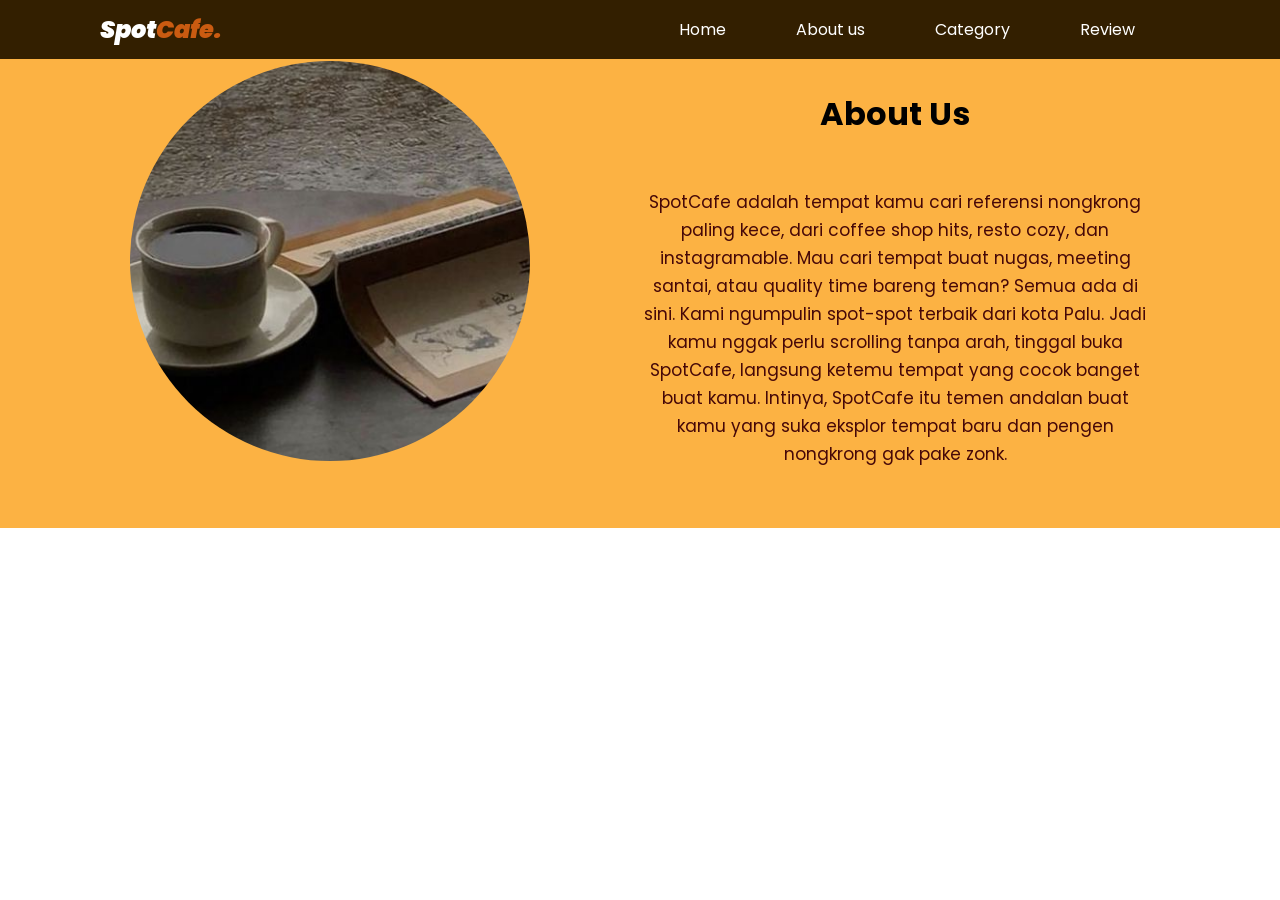
==== about-us.html @ d52c9676 "s" ====
<!DOCTYPE html>
<html lang="en">
  <head>
    <meta charset="UTF-8" />
    <meta name="viewport" content="width=device-width, initial-scale=1.0" />
    <title>spotcafe</title>
    <link rel="stylesheet" href="css/style.css" />
    <link rel="stylesheet" href="css/base.css" />
    <!-- Link Font Awesome untuk ikon -->
    <link
      rel="stylesheet"
      href="https://cdnjs.cloudflare.com/ajax/libs/font-awesome/6.7.2/css/all.min.css"
    />
    <!-- Link Google Fonts -->
    <link
      href="https://fonts.googleapis.com/css2?family=Poppins:ital,wght@0,100;0,200;0,300;0,400;0,500;0,600;0,700;0,800;0,900;1,100;1,200;1,300;1,400;1,500;1,600;1,700;1,800;1,900&display=swap"
      rel="stylesheet"
    />
  </head>
  <body>
    <!-- Header / Navbar Start-->
    <header>
      <nav class="navbar">
        <a href="#" class="nav-logo">Spot<span>Cafe.</span></a>

        <div class="nav-menu">
            <a href="index.html#home" class="nav-link">Home</a>
            <a href="about.html" class="nav-link">About us</a>
            <a href="category.html" class="nav-link">Category</a>
            <a href="index.html#review" class="nav-link">Review</a>

        <button id="menu-open-button" class="fas fa-bars"></button>
        <button id="menu-close-button" class="fas fa-times"></button>
        </div>
      </nav>
    </header>
    <!-- Header / Navbar End-->
    <!-- About Section Start -->
    <section class="about-section" id="about">
      <div class="section-content">
        <div class="about-image">
          <img src="img/header5.jpg" alt="About" class="about-img" />
        </div>
        <div class="about-image-text">
          <h2 class="section-title">About Us</h2>
          <p class="text">
            SpotCafe adalah tempat kamu cari referensi nongkrong paling kece,
            dari coffee shop hits, resto cozy, dan instagramable. Mau cari
            tempat buat nugas, meeting santai, atau quality time bareng teman?
            Semua ada di sini. Kami ngumpulin spot-spot terbaik dari kota Palu.
            Jadi kamu nggak perlu scrolling tanpa arah, tinggal buka SpotCafe,
            langsung ketemu tempat yang cocok banget buat kamu. Intinya,
            SpotCafe itu temen andalan buat kamu yang suka eksplor tempat baru
            dan pengen nongkrong gak pake zonk.
          </p>
        </div>
      </div>
    </section>
    <!-- About Section End -->
    <script src="js/script.js"></script>
  </body>
</html>
---- css/style.css ----
* {
  margin: 0;
  padding: 0;
  box-sizing: border-box;
  font-family: "Poppins", sans-serif;
  border: none;
  text-decoration: none;
}


/* Navbar */
.navbar {
  position: fixed;
  width: 100%;
  z-index: 999;
  background: #331f00;
  top: 0;
  display: flex;
  align-items: center;
  justify-content: space-between;
  padding: 7px 30px;
  transition: padding 0.3s ease;
}

.navbar .nav-logo {
  color: #ffffff;
  font-size: 1.5rem;
  font-style: italic;
  font-weight: 900;
  margin-left: 70px;
}

.navbar .nav-logo span {
  color: #ca5b11;
}

.navbar .nav-menu {
  display: flex;
  gap: 40px;
  margin-right: 100px;
}

.navbar .nav-link {
  padding: 10px 15px;
  color: white;
  font-size: 1rem;
  border-radius: 999px;
  text-decoration: none;
  transition: 0.5s ease;
}

.navbar .nav-link:hover {
  color: rgba(0, 0, 0, 0.651);
  background: rgb(245, 209, 162);
}

.navbar #menu-close-button,
.navbar #menu-open-button {
  display: none;
  font-size: 1.5rem;
  color: white;
  background: none;
  border: none;
  cursor: pointer;
}

/* Hero Section*/
.hero-section {
  display: flex;
  flex-wrap: nowrap;
  justify-content: center;
  align-items: center;
  min-height: 100vh;
  background-color: #ca5b11;
  width: 100%;
  padding: 30px;
  gap: 2rem;
  width: 100%;
}

.hero-section .section-content {
  flex: 1;
  text-align: left;
  color: #000000;
  max-width: 600px;
}

.hero-section .section-content h1 {
  margin-top: 150px;
  max-width: 100%;
  font-size: 45px;
  font-weight: 900;
  color: #ffffff;
  line-height: 1.2;
  margin: 20px 0;
}

.hero-section .section-content p {
  max-width: 100%;
  font-size: 16px;
  color: #000000;
  text-align: justify;
  margin: 20px 0;
}

.hero-image {
  flex: 1;
  display: flex;
  justify-content: center;
  align-items: center;
  padding: 90px;
}

.hero-img {
  width: 100%;
  height: auto;
  max-width: 300px;
  margin-top: 40px;
  margin-left: -10px;
  border: 10px;
}

.hero::after {
  content: "";
  display: block;
  position: absolute;
  width: 100%;
  background: linear-gradient(
    0deg,
    rgba(1, 1, 3) 3%,
    rgba(255, 255, 255, 0) 25%
  );
}
/* About Section */
.about-section {
  padding: 30px;
  background: #fcb243;
}

.about-section .section-content {
  display: flex;
  align-items: center;
  justify-content: space-between;
  gap: 40px;
  padding-left: 100px;
  padding-right: 100px;
}

.about-section .section-content .section-title {
  text-align: center;
  color: #000000;
  font-size: 2rem;
  font-weight: 700;
  margin: 0 auto 40px;
  padding: 20px 0;
}

.about-section .about-image .about-img {
  width: 400px;
  height: 400px;
  object-fit: cover;
  border-radius: 50%;
  margin-top: 0px;
}

.about-section .about-image-text {
  max-width: 50%;
  line-height: 28px;
  margin: 50px 0 30px;
  text-align: center;
  color: #460808;
  font-size: 17px;
}

/* Responsive Media Query */
@media screen and (max-width: 900px) {
  body.show-mobile-menu header::before {
    content: "";
    position: fixed;
    left: 0;
    top: 0;
    height: 100%;
    width: 100%;
    backdrop-filter: blur(5px);
    background: rgba(0, 0, 0, 0.2);
  }

  .navbar #menu-close-button,
  .navbar #menu-open-button {
    font-size: 2rem;
    display: block;
    background: none;
    border: none;
    cursor: pointer;
  }

  .navbar #menu-close-button {
    position: absolute;
    right: 30px;
    top: 30px;
  }

  .navbar #menu-open-button {
    color: rgb(255, 255, 255);
  }

  .navbar .nav-menu {
    display: none;
    position: fixed;
    left: -300px;
    top: 0;
    width: 300px;
    height: 100%;
    display: flex;
    align-items: center;
    flex-direction: column;
    padding-top: 200px;
    background: #ffffff;
    transition: left 0.4s ease;
  }

  body.show-mobile-menu .navbar .nav-menu {
    left: 0;
  }

  .navbar .nav-menu .nav-link {
    color: black;
    display: block;
    margin-top: 15px;
    font-size: 1.5em;
  }

  .hero-section {
    flex-direction: column;
    text-align: center;
    padding: 40px 20px;
  }

  .section-content {
    text-align: center;
  }

  .section-content h1 {
    font-size: 32px;
  }

  .hero-image {
    padding: 0;
    order: -1; /* pindahkan gambar ke atas */
    display: flex;
    justify-content: center;
  }
  .hero-img {
    max-width: 200px;
  }

  .about-section .section-content {
    gap: 70px;
    flex-direction: column;
    padding-left: 20px;
    padding-right: 20px;
    max-width: 100%;
  }

  .about-section .about-image .about-img {
    width: 100%;
    max-width: 300px;
    height: auto;
    aspect-ratio: 1;
  }

  .about-section .about-image-text {
    max-width: 90%;
    text-align: center;
  }
}

/* Coffee List (for detail pages) */
.coffee-list {
  margin: 40px auto 0 auto;
  max-width: 700px;
  display: flex;
  flex-direction: column;
  gap: 24px;
}

.coffee-item {
  background: #fff;
  border-radius: 14px;
  box-shadow: 0 2px 8px rgba(0, 0, 0, 0.06);
  padding: 20px 24px;
  text-align: left;
}

.coffee-item h4 {
  color: #b87d4a;
  margin-bottom: 10px;
  font-size: 1.2rem;
}

.coffee-item ul {
  padding-left: 18px;
}

.coffee-item li {
  margin-bottom: 6px;
  color: #444;
  font-size: 1rem;
}

.coffee-link {
  color: #b87d4a;
  font-size: 1.1rem;
  font-weight: bold;
  text-decoration: none;
  transition: color 0.2s;
}
.coffee-link:hover {
  color: #8a5a2e;
  text-decoration: underline;
}

/* Coffee Detail Page (for detail pages) */
.coffee-detail-page {
  max-width: 600px;
  margin: 140px auto 40px auto;
  background: #fff;
  border-radius: 18px;
  box-shadow: 0 4px 16px rgba(0, 0, 0, 0.07);
  padding: 32px 24px;
  text-align: center;
}

.coffee-detail-page h1 {
  color: #b87d4a;
  font-size: 2.2rem;
  margin-bottom: 24px;
}

.coffee-detail-page img {
  width: 100%;
  max-width: 400px;
  border-radius: 16px;
  margin: 24px 0;
  box-shadow: 0 2px 8px rgba(0, 0, 0, 0.08);
}

.coffee-detail-page ul {
  list-style: none;
  padding: 0;
  max-width: 500px;
  margin: 0 auto;
  text-align: left;
}

.coffee-detail-page li {
  margin-bottom: 10px;
  color: #444;
  font-size: 1.05rem;
}

.coffee-detail-page a.coffee-link {
  color: #b87d4a;
  font-weight: bold;
  text-decoration: none;
  font-size: 1rem;
  transition: color 0.2s;
}

.coffee-detail-page a.coffee-link:hover {
  color: #8a5a2e;
  text-decoration: underline;
}

/* Review Section */
.review-section {
  padding: 80px 0 40px 0; /* padding atas 80px, bawah 40px */
  background: #fff;
  text-align: center;
  padding-left: 7%;
  padding-right: 7%;
}

.review-section .section-title {
  font-size: 2.5rem;
  margin-bottom: 40px;
  color: #222;
  font-weight: 800;
  letter-spacing: 1px;
}

.review-list {
  display: flex;
  flex-wrap: wrap;
  gap: 32px;
  justify-content: center;
}

.review-card {
  background: linear-gradient(135deg, #fff 70%, #f9e7d2 100%);
  border-radius: 22px;
  box-shadow: 0 8px 32px rgba(0, 0, 0, 0.07);
  padding: 32px 28px 24px 28px;
  width: 340px;
  text-align: left;
  display: flex;
  flex-direction: column;
  align-items: flex-start;
  transition: box-shadow 0.2s, transform 0.2s;
  position: relative;
  overflow: hidden;
}

.review-card:hover {
  box-shadow: 0 16px 40px rgba(0, 0, 0, 0.13);
  transform: translateY(-6px) scale(1.03);
}

.review-header {
  display: flex;
  align-items: center;
  gap: 14px;
  margin-bottom: 10px;
}

.reviewer-avatar i {
  font-size: 2.3rem;
  color: #b87d4a;
  background: #f9e7d2;
  border-radius: 50%;
  padding: 6px;
}

.reviewer-name {
  font-weight: 700;
  color: #222;
  font-size: 1.15rem;
  letter-spacing: 0.5px;
}

.review-rating {
  margin-left: auto;
  color: #ffb300;
  font-size: 1.25rem;
  letter-spacing: 2px;
  font-weight: bold;
}

.review-cafe {
  font-size: 1.05rem;
  color: #b87d4a;
  font-weight: 600;
  margin-bottom: 2px;
  margin-top: 2px;
}

.review-date {
  font-size: 0.97rem;
  color: #aaa;
  margin-bottom: 12px;
}

.review-text {
  font-size: 1.08rem;
  color: #444;
  margin-top: 8px;
  line-height: 1.6;
  font-style: italic;
  position: relative;
  padding-left: 18px;
}

.review-text:before {
  content: "“";
  font-size: 2rem;
  color: #b87d4a;
  position: absolute;
  left: 0;
  top: -8px;
  font-family: serif;
}

/* Review Form */
.review-form {
  max-width: 420px;
  margin: 0 auto 36px auto;
  background: #f9f9f9;
  border-radius: 16px;
  box-shadow: 0 2px 8px rgba(0, 0, 0, 0.06);
  padding: 24px 20px 18px 20px;
  display: flex;
  flex-direction: column;
  gap: 16px;
}

.review-form .form-group {
  display: flex;
  flex-direction: column;
  gap: 6px;
}

.review-form input,
.review-form select,
.review-form textarea {
  padding: 10px 12px;
  border-radius: 8px;
  border: 1px solid #e0d6c3;
  font-size: 1rem;
  font-family: inherit;
  background: #fff;
  resize: none;
}

.review-form input:focus,
.review-form select:focus,
.review-form textarea:focus {
  outline: none;
  border-color: #b87d4a;
  background: #f5eee7;
}

.review-submit {
  background: #b87d4a;
  color: #fff;
  border: none;
  border-radius: 8px;
  padding: 12px 0;
  font-size: 1.1rem;
  font-weight: 600;
  cursor: pointer;
  transition: background 0.2s;
}

.review-submit:hover {
  background: #8a5a2e;
}

@media (max-width: 1100px) {
  .category-list {
    gap: 18px;
  }
  .category-card {
    width: 260px;
    padding: 32px 16px 24px 16px;
  }
}

@media (max-width: 900px) {
  .category-list {
    flex-direction: column;
    align-items: center;
    gap: 24px;
  }
  .category-card {
    width: 90vw;
    max-width: 350px;
  }
  .about-section {
    padding-top: 90px;
  }
  .category-section {
    padding-top: 90px;
  }
  .review-list {
    flex-direction: column;
    align-items: center;
    gap: 24px;
  }
  .review-card {
    width: 95vw;
    max-width: 350px;
  }
}

@media (max-width: 700px) {
  .coffee-detail-page {
    padding: 18px 5vw;
    margin-top: 110px;
  }
  .coffee-detail-page img {
    max-width: 98vw;
  }
}

@media (max-width: 758px) {
  html {
    font-size: 62.5%;
  }
}

@media (max-width: 450px) {
  html {
    font-size: 55%;
  }
  .category-card {
    padding: 24px 8px 18px 8px;
  }
}
---- css/base.css ----
* {
  margin: 0;
  padding: 0;
  box-sizing: border-box;
  font-family: "Poppins", sans-serif;
}

ul {
  list-style: none;
}

a {
  text-decoration: none;
}

html {
  scroll-behavior: smooth;
}
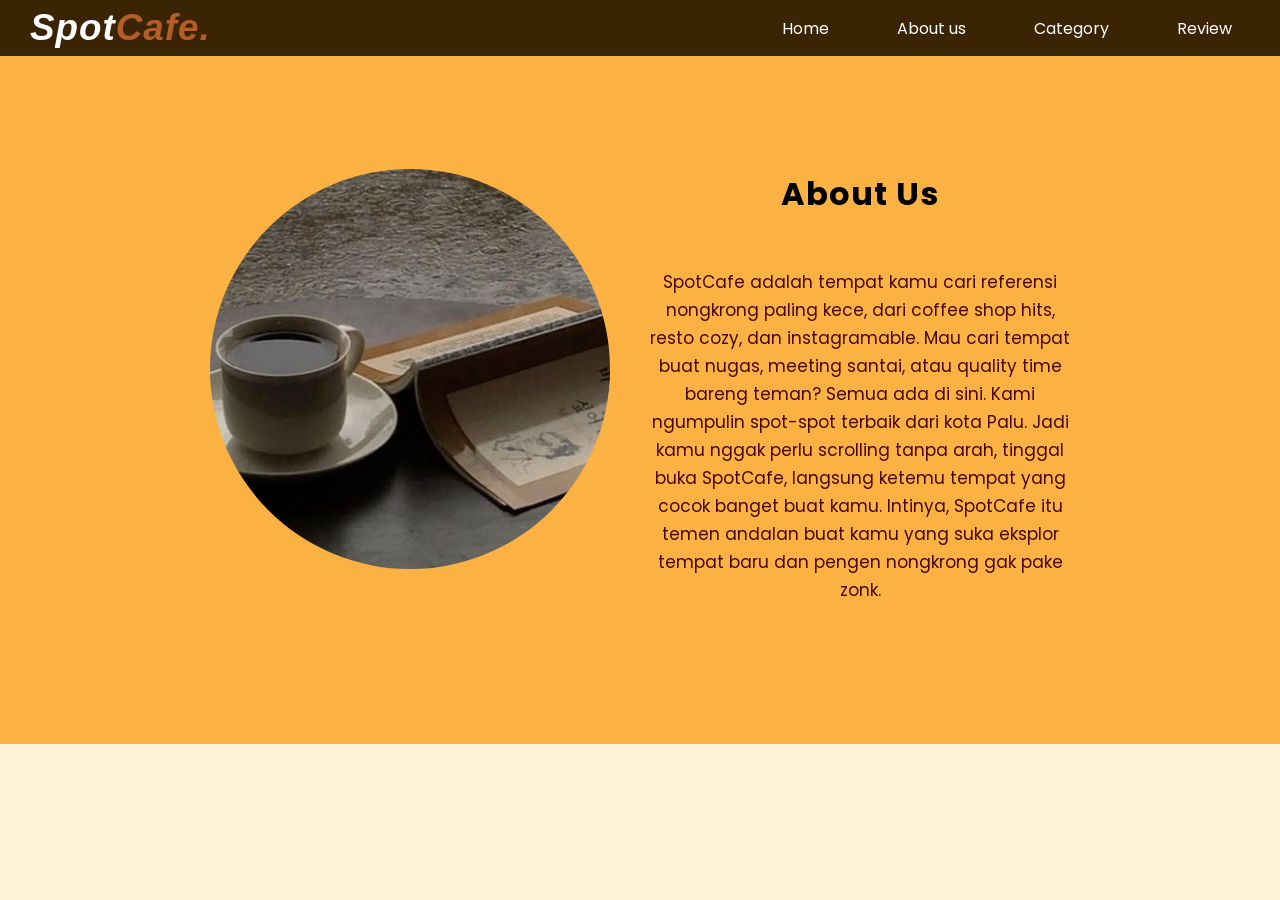
==== commit 5cd41cad: "categoryyyy" ====
--- a/about-us.html
+++ b/about-us.html
@@ -20,20 +20,20 @@
   <body>
     <!-- Header / Navbar Start-->
     <header>
-      <nav class="navbar">
-        <a href="#" class="nav-logo">Spot<span>Cafe.</span></a>
-
-        <div class="nav-menu">
-            <a href="index.html#home" class="nav-link">Home</a>
-            <a href="about.html" class="nav-link">About us</a>
-            <a href="category.html" class="nav-link">Category</a>
-            <a href="index.html#review" class="nav-link">Review</a>
-
-        <button id="menu-open-button" class="fas fa-bars"></button>
-        <button id="menu-close-button" class="fas fa-times"></button>
-        </div>
-      </nav>
-    </header>
+  <nav class="navbar">
+    <a href="#" class="nav-logo">
+      <h2 class="logo-text">Spot<span>Cafe.</span></h2>
+    </a>
+    <ul class="nav-menu">
+      <button id="menu-close-button" class="fas fa-times"></button>
+      <li class="nav-item"><a href="index.html#home" class="nav-link">Home</a></li>
+      <li class="nav-item"><a href="about-us.html" class="nav-link">About us</a></li>
+      <li class="nav-item"><a href="category.html" class="nav-link">Category</a></li>
+      <li class="nav-item"><a href="index.html#review" class="nav-link">Review</a></li>
+    </ul>
+    <button id="menu-open-button" class="fas fa-bars"></button>
+  </nav>
+</header>
     <!-- Header / Navbar End-->
     <!-- About Section Start -->
     <section class="about-section" id="about">
--- a/css/style.css
+++ b/css/style.css
@@ -1,20 +1,49 @@
+/* RESET & BASE */
 * {
   margin: 0;
   padding: 0;
   box-sizing: border-box;
-  font-family: "Poppins", sans-serif;
-  border: none;
+}
+
+html, body {
+  height: 100%;
+  font-family: 'Poppins', sans-serif;
+  background: #FFF2D8;      /* warna background utama */
+  color: #113946;           /* warna teks utama */
+}
+
+body {
+  min-height: 100vh;
+  display: flex;
+  flex-direction: column;
+}
+
+main {
+  flex: 1 0 auto;
+  padding-top: 80px; /* agar tidak tertutup navbar */
+}
+
+ul {
+  list-style: none;
+}
+
+a {
   text-decoration: none;
 }
 
+img {
+  width: 100%;
+}
 
 /* Navbar */
-.navbar {
+header {
   position: fixed;
   width: 100%;
   z-index: 999;
-  background: #331f00;
-  top: 0;
+  background: rgb(58, 36, 4);
+}
+
+header .navbar {
   display: flex;
   align-items: center;
   justify-content: space-between;
@@ -22,34 +51,32 @@
   transition: padding 0.3s ease;
 }
 
-.navbar .nav-logo {
-  color: #ffffff;
-  font-size: 1.5rem;
+.navbar .nav-logo .logo-text {
+  color: rgb(255, 255, 255);
+  font-size: 2.3rem;
   font-style: italic;
-  font-weight: 900;
-  margin-left: 70px;
-}
-
-.navbar .nav-logo span {
-  color: #ca5b11;
-}
-
-.navbar .nav-menu {
-  display: flex;
-  gap: 40px;
-  margin-right: 100px;
-}
-
-.navbar .nav-link {
-  padding: 10px 15px;
+  letter-spacing: 1px;
+}
+
+.navbar .nav-logo .logo-text span {
+  color: #cc682ed7;
+}
+
+.nav-menu {
+  display: flex;
+  gap: 32px;
+}
+
+.navbar .nav-menu .nav-link {
+  padding: 10px;
   color: white;
   font-size: 1rem;
+  padding: 8px 18px;
   border-radius: 999px;
-  text-decoration: none;
   transition: 0.5s ease;
 }
 
-.navbar .nav-link:hover {
+.navbar .nav-menu .nav-link:hover {
   color: rgba(0, 0, 0, 0.651);
   background: rgb(245, 209, 162);
 }
@@ -57,30 +84,22 @@
 .navbar #menu-close-button,
 .navbar #menu-open-button {
   display: none;
-  font-size: 1.5rem;
-  color: white;
-  background: none;
-  border: none;
-  cursor: pointer;
-}
-
-/* Hero Section*/
+}
+
+/* HERO SECTION */
 .hero-section {
-  display: flex;
-  flex-wrap: nowrap;
-  justify-content: center;
-  align-items: center;
   min-height: 100vh;
   background-color: #ca5b11;
   width: 100%;
-  padding: 30px;
-  gap: 2rem;
-  width: 100%;
+  flex-wrap: wrap;
+  justify-content: center;
+  display: flex;
+  padding: 10px;
+  gap: 40px;
 }
 
 .hero-section .section-content {
-  flex: 1;
-  text-align: left;
+  text-align: center;
   color: #000000;
   max-width: 600px;
 }
@@ -88,36 +107,32 @@
 .hero-section .section-content h1 {
   margin-top: 150px;
   max-width: 100%;
-  font-size: 45px;
-  font-weight: 900;
+  font-size: 60px;
   color: #ffffff;
-  line-height: 1.2;
-  margin: 20px 0;
+  line-height: 0, 1;
+  margin-left: 80px;
 }
 
 .hero-section .section-content p {
-  max-width: 100%;
+  margin-bottom: 20px;
+  margin-top: 10px;
   font-size: 16px;
   color: #000000;
   text-align: justify;
-  margin: 20px 0;
+  margin: 20px 10px 10px 100px;
 }
 
 .hero-image {
   flex: 1;
-  display: flex;
-  justify-content: center;
-  align-items: center;
+  max-width: 600px;
   padding: 90px;
 }
 
 .hero-img {
-  width: 100%;
+  width: 80%;
   height: auto;
-  max-width: 300px;
   margin-top: 40px;
-  margin-left: -10px;
-  border: 10px;
+  margin-left: -10px;  
 }
 
 .hero::after {
@@ -133,7 +148,7 @@
 }
 /* About Section */
 .about-section {
-  padding: 30px;
+  padding: 110px;
   background: #fcb243;
 }
 
@@ -187,11 +202,11 @@
 
   .navbar #menu-close-button,
   .navbar #menu-open-button {
-    font-size: 2rem;
     display: block;
     background: none;
     border: none;
     cursor: pointer;
+    font-size: 2rem;
   }
 
   .navbar #menu-close-button {
@@ -215,12 +230,12 @@
     align-items: center;
     flex-direction: column;
     padding-top: 200px;
-    background: #ffffff;
+    background: rgb(255, 255, 255);
     transition: left 0.4s ease;
   }
 
   body.show-mobile-menu .navbar .nav-menu {
-    left: 0;
+    display: flex;
   }
 
   .navbar .nav-menu .nav-link {
@@ -229,370 +244,248 @@
     margin-top: 15px;
     font-size: 1.5em;
   }
-
+}
+
+/* REVIEW SECTION */
+.review-section {
+  max-width: 480px;
+  margin: auto;
+  background: #fff;
+  border-radius: 24px;
+  box-shadow: 0 8px 32px rgba(17,57,70,0.10);
+  padding: 40px 28px 32px 28px;
+  text-align: left;
+  position: relative;
+  overflow: hidden;
+}
+
+.review-header {
+  text-align: center;
+  margin-bottom: 24px;
+}
+
+.review-header i.fas.fa-star {
+  color: #FFD700;
+  font-size: 2.5rem;
+  margin-bottom: 8px;
+  display: block;
+}
+
+.review-desc {
+  color: #BCA37F;
+  font-size: 1rem;
+  margin-bottom: 0;
+  margin-top: 8px;
+}
+
+.section-title {
+  font-size: 1.5rem;
+  color: #BCA37F;
+  font-weight: 800;
+  margin-bottom: 0.5rem;
+  letter-spacing: 1px;
+}
+
+.review-form {
+  width: 100%;
+}
+
+.form-row {
+  display: flex;
+  gap: 16px;
+  margin-bottom: 18px;
+}
+
+.form-group {
+  flex: 1;
+  margin-bottom: 18px;
+}
+
+.review-form label {
+  display: block;
+  margin-bottom: 7px;
+  font-weight: 600;
+  color: #113946;
+}
+
+.review-form input,
+.review-form textarea {
+  width: 100%;
+  padding: 12px 14px;
+  border-radius: 10px;
+  border: 1.5px solid #EAD7BB;
+  font-size: 1rem;
+  font-family: inherit;
+  background: #EAD7BB;
+  margin-bottom: 4px;
+  box-sizing: border-box;
+  transition: border 0.2s, background 0.2s;
+}
+
+.review-form input:focus,
+.review-form textarea:focus {
+  outline: none;
+  border-color: #BCA37F;
+  background: #fff;
+  color: #113946;
+}
+
+/* Custom Star Rating */
+.rating-stars {
+  display: flex;
+  flex-direction: row-reverse;
+  justify-content: flex-start;
+  gap: 2px;
+}
+
+.rating-stars input[type="radio"] {
+  display: none;
+}
+
+.rating-stars label {
+  font-size: 1.7rem;
+  color: #EAD7BB;
+  cursor: pointer;
+  transition: color 0.2s;
+  padding: 0 2px;
+}
+
+.rating-stars label:before {
+  content: '\f005';
+  font-family: "Font Awesome 5 Free";
+  font-weight: 900;
+}
+
+.rating-stars input[type="radio"]:checked ~ label,
+.rating-stars label:hover,
+.rating-stars label:hover ~ label {
+  color: #FFD700;
+}
+
+/* Button */
+.review-submit {
+  background: linear-gradient(90deg, #BCA37F 60%, #113946 100%);
+  color: #fff;
+  border: none;
+  border-radius: 10px;
+  padding: 14px 0;
+  font-size: 1.1rem;
+  font-weight: 700;
+  cursor: pointer;
+  width: 100%;
+  margin-top: 10px;
+  box-shadow: 0 2px 8px rgba(188,163,127,0.07);
+  transition: background 0.2s;
+  display: flex;
+  align-items: center;
+  justify-content: center;
+  gap: 8px;
+}
+
+.review-submit i {
+  font-size: 1.1rem;
+}
+
+.review-submit:hover {
+  background: linear-gradient(90deg, #113946 60%, #BCA37F 100%);
+}
+
+/* FOOTER */
+.footer {
+  background: #113946;
+  color: #FFF2D8;
+  text-align: center;
+  padding: 24px 0 16px 0;
+  font-size: 1rem;
+  margin-top: 40px;
+  flex-shrink: 0;
+}
+.footer .footer-content i {
+  color: #BCA37F;
+}
+
+/* RESPONSIVE BREAKPOINTS */
+@media (max-width: 900px) {
+  .navbar {
+    padding: 12px 12px;
+  }
+  .nav-menu {
+    gap: 16px;
+  }
   .hero-section {
     flex-direction: column;
-    text-align: center;
-    padding: 40px 20px;
-  }
-
-  .section-content {
-    text-align: center;
-  }
-
-  .section-content h1 {
-    font-size: 32px;
-  }
-
+    padding: 90px 8px 32px 8px;
+    gap: 24px;
+    margin-bottom: 24px;
+  }
+  .hero-section .section-content,
   .hero-image {
-    padding: 0;
-    order: -1; /* pindahkan gambar ke atas */
-    display: flex;
-    justify-content: center;
-  }
-  .hero-img {
-    max-width: 200px;
-  }
-
+    max-width: 98vw;
+    padding-left: 0;
+    margin: 0 auto;
+  }
   .about-section .section-content {
-    gap: 70px;
     flex-direction: column;
-    padding-left: 20px;
-    padding-right: 20px;
-    max-width: 100%;
-  }
-
-  .about-section .about-image .about-img {
+    align-items: flex-start;
+    padding: 24px 12px;
+    gap: 18px;
+    max-width: 98vw;
+  }
+  .about-section .about-image {
+    justify-content: flex-start;
+    margin-bottom: 12px;
+  }
+  .about-section .about-image-text {
+    text-align: left;
     width: 100%;
-    max-width: 300px;
-    height: auto;
-    aspect-ratio: 1;
-  }
-
-  .about-section .about-image-text {
-    max-width: 90%;
-    text-align: center;
-  }
-}
-
-/* Coffee List (for detail pages) */
-.coffee-list {
-  margin: 40px auto 0 auto;
-  max-width: 700px;
+  }
+  .category-list {
+    gap: 16px;
+  }
+  .category-card {
+    width: 98vw;
+    max-width: 320px;
+    padding: 24px 10px;
+  }
+}
+
+@media (max-width: 600px) {
+  .navbar {
+    padding: 10px 4px;
+  }
+  .hero-section {
+    padding: 70px 2vw 18px 2vw;
+    gap: 16px;
+    margin-bottom: 12px;
+  }
+  .hero-section .section-content {
+    padding: 0 2vw;
+  }
+  .about-section .section-content {
+    padding: 12px 4px;
+  }
+  .review-section {
+    padding: 18px 8px 12px 8px;
+    margin: 60px 4px 18px 4px;
+    max-width: 98vw;
+  }
+  .section-title {
+    font-size: 1.1rem;
+  }
+}
+
+/* Sticky Footer Layout */
+html, body {
+  height: 100%;
+}
+
+body {
+  min-height: 100vh;
   display: flex;
   flex-direction: column;
-  gap: 24px;
-}
-
-.coffee-item {
-  background: #fff;
-  border-radius: 14px;
-  box-shadow: 0 2px 8px rgba(0, 0, 0, 0.06);
-  padding: 20px 24px;
-  text-align: left;
-}
-
-.coffee-item h4 {
-  color: #b87d4a;
-  margin-bottom: 10px;
-  font-size: 1.2rem;
-}
-
-.coffee-item ul {
-  padding-left: 18px;
-}
-
-.coffee-item li {
-  margin-bottom: 6px;
-  color: #444;
-  font-size: 1rem;
-}
-
-.coffee-link {
-  color: #b87d4a;
-  font-size: 1.1rem;
-  font-weight: bold;
-  text-decoration: none;
-  transition: color 0.2s;
-}
-.coffee-link:hover {
-  color: #8a5a2e;
-  text-decoration: underline;
-}
-
-/* Coffee Detail Page (for detail pages) */
-.coffee-detail-page {
-  max-width: 600px;
-  margin: 140px auto 40px auto;
-  background: #fff;
-  border-radius: 18px;
-  box-shadow: 0 4px 16px rgba(0, 0, 0, 0.07);
-  padding: 32px 24px;
-  text-align: center;
-}
-
-.coffee-detail-page h1 {
-  color: #b87d4a;
-  font-size: 2.2rem;
-  margin-bottom: 24px;
-}
-
-.coffee-detail-page img {
-  width: 100%;
-  max-width: 400px;
-  border-radius: 16px;
-  margin: 24px 0;
-  box-shadow: 0 2px 8px rgba(0, 0, 0, 0.08);
-}
-
-.coffee-detail-page ul {
-  list-style: none;
-  padding: 0;
-  max-width: 500px;
-  margin: 0 auto;
-  text-align: left;
-}
-
-.coffee-detail-page li {
-  margin-bottom: 10px;
-  color: #444;
-  font-size: 1.05rem;
-}
-
-.coffee-detail-page a.coffee-link {
-  color: #b87d4a;
-  font-weight: bold;
-  text-decoration: none;
-  font-size: 1rem;
-  transition: color 0.2s;
-}
-
-.coffee-detail-page a.coffee-link:hover {
-  color: #8a5a2e;
-  text-decoration: underline;
-}
-
-/* Review Section */
-.review-section {
-  padding: 80px 0 40px 0; /* padding atas 80px, bawah 40px */
-  background: #fff;
-  text-align: center;
-  padding-left: 7%;
-  padding-right: 7%;
-}
-
-.review-section .section-title {
-  font-size: 2.5rem;
-  margin-bottom: 40px;
-  color: #222;
-  font-weight: 800;
-  letter-spacing: 1px;
-}
-
-.review-list {
-  display: flex;
-  flex-wrap: wrap;
-  gap: 32px;
-  justify-content: center;
-}
-
-.review-card {
-  background: linear-gradient(135deg, #fff 70%, #f9e7d2 100%);
-  border-radius: 22px;
-  box-shadow: 0 8px 32px rgba(0, 0, 0, 0.07);
-  padding: 32px 28px 24px 28px;
-  width: 340px;
-  text-align: left;
-  display: flex;
-  flex-direction: column;
-  align-items: flex-start;
-  transition: box-shadow 0.2s, transform 0.2s;
-  position: relative;
-  overflow: hidden;
-}
-
-.review-card:hover {
-  box-shadow: 0 16px 40px rgba(0, 0, 0, 0.13);
-  transform: translateY(-6px) scale(1.03);
-}
-
-.review-header {
-  display: flex;
-  align-items: center;
-  gap: 14px;
-  margin-bottom: 10px;
-}
-
-.reviewer-avatar i {
-  font-size: 2.3rem;
-  color: #b87d4a;
-  background: #f9e7d2;
-  border-radius: 50%;
-  padding: 6px;
-}
-
-.reviewer-name {
-  font-weight: 700;
-  color: #222;
-  font-size: 1.15rem;
-  letter-spacing: 0.5px;
-}
-
-.review-rating {
-  margin-left: auto;
-  color: #ffb300;
-  font-size: 1.25rem;
-  letter-spacing: 2px;
-  font-weight: bold;
-}
-
-.review-cafe {
-  font-size: 1.05rem;
-  color: #b87d4a;
-  font-weight: 600;
-  margin-bottom: 2px;
-  margin-top: 2px;
-}
-
-.review-date {
-  font-size: 0.97rem;
-  color: #aaa;
-  margin-bottom: 12px;
-}
-
-.review-text {
-  font-size: 1.08rem;
-  color: #444;
-  margin-top: 8px;
-  line-height: 1.6;
-  font-style: italic;
-  position: relative;
-  padding-left: 18px;
-}
-
-.review-text:before {
-  content: "“";
-  font-size: 2rem;
-  color: #b87d4a;
-  position: absolute;
-  left: 0;
-  top: -8px;
-  font-family: serif;
-}
-
-/* Review Form */
-.review-form {
-  max-width: 420px;
-  margin: 0 auto 36px auto;
-  background: #f9f9f9;
-  border-radius: 16px;
-  box-shadow: 0 2px 8px rgba(0, 0, 0, 0.06);
-  padding: 24px 20px 18px 20px;
-  display: flex;
-  flex-direction: column;
-  gap: 16px;
-}
-
-.review-form .form-group {
-  display: flex;
-  flex-direction: column;
-  gap: 6px;
-}
-
-.review-form input,
-.review-form select,
-.review-form textarea {
-  padding: 10px 12px;
-  border-radius: 8px;
-  border: 1px solid #e0d6c3;
-  font-size: 1rem;
-  font-family: inherit;
-  background: #fff;
-  resize: none;
-}
-
-.review-form input:focus,
-.review-form select:focus,
-.review-form textarea:focus {
-  outline: none;
-  border-color: #b87d4a;
-  background: #f5eee7;
-}
-
-.review-submit {
-  background: #b87d4a;
-  color: #fff;
-  border: none;
-  border-radius: 8px;
-  padding: 12px 0;
-  font-size: 1.1rem;
-  font-weight: 600;
-  cursor: pointer;
-  transition: background 0.2s;
-}
-
-.review-submit:hover {
-  background: #8a5a2e;
-}
-
-@media (max-width: 1100px) {
-  .category-list {
-    gap: 18px;
-  }
-  .category-card {
-    width: 260px;
-    padding: 32px 16px 24px 16px;
-  }
-}
-
-@media (max-width: 900px) {
-  .category-list {
-    flex-direction: column;
-    align-items: center;
-    gap: 24px;
-  }
-  .category-card {
-    width: 90vw;
-    max-width: 350px;
-  }
-  .about-section {
-    padding-top: 90px;
-  }
-  .category-section {
-    padding-top: 90px;
-  }
-  .review-list {
-    flex-direction: column;
-    align-items: center;
-    gap: 24px;
-  }
-  .review-card {
-    width: 95vw;
-    max-width: 350px;
-  }
-}
-
-@media (max-width: 700px) {
-  .coffee-detail-page {
-    padding: 18px 5vw;
-    margin-top: 110px;
-  }
-  .coffee-detail-page img {
-    max-width: 98vw;
-  }
-}
-
-@media (max-width: 758px) {
-  html {
-    font-size: 62.5%;
-  }
-}
-
-@media (max-width: 450px) {
-  html {
-    font-size: 55%;
-  }
-  .category-card {
-    padding: 24px 8px 18px 8px;
-  }
-}
+}
+
+main {
+  flex: 1 0 auto;
+  padding-top: 80px; /* agar tidak tertutup navbar */
+}
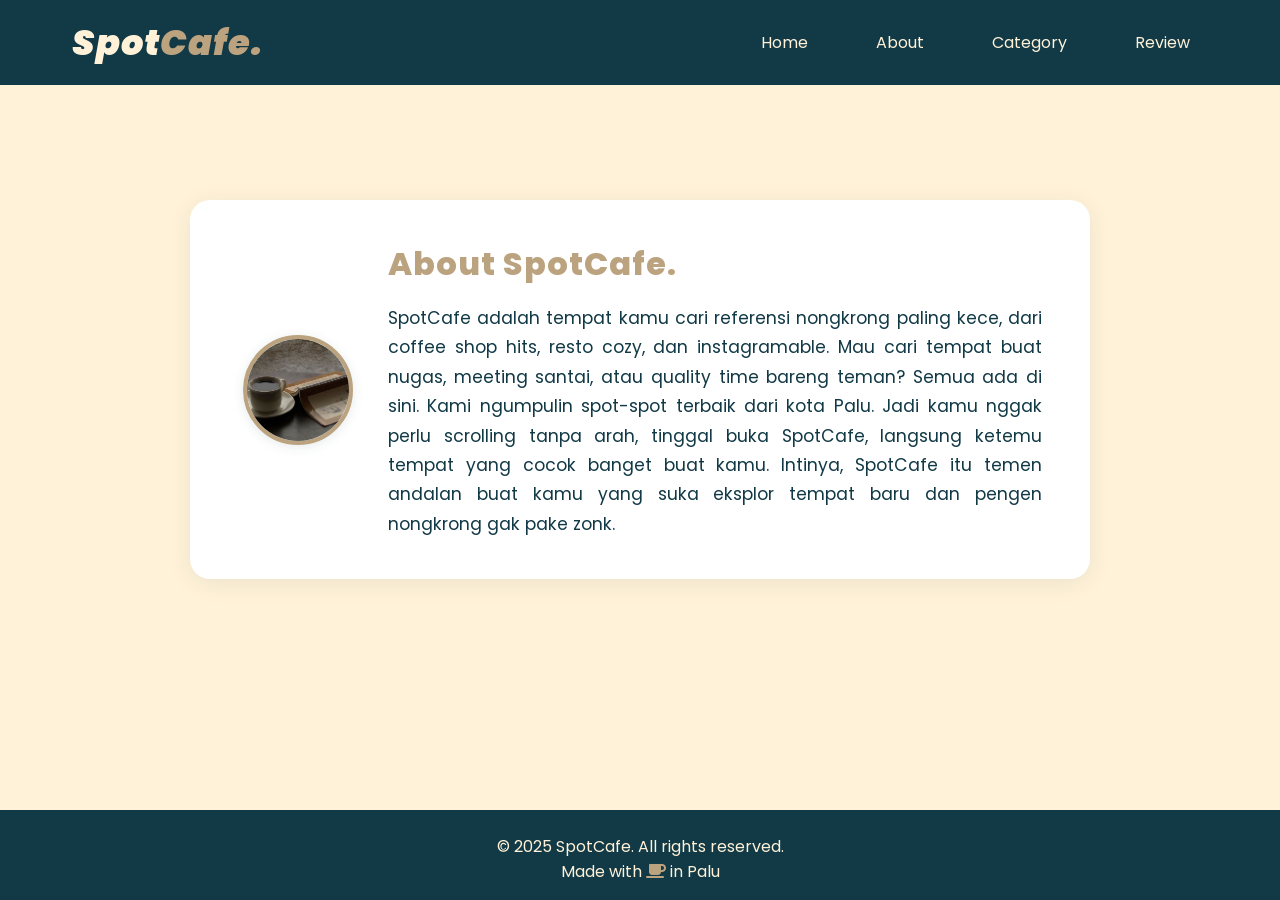
==== commit 74deb359: "about.html" ====
--- a/about-us.html
+++ b/about-us.html
@@ -1,40 +1,29 @@
 <!DOCTYPE html>
 <html lang="en">
-  <head>
-    <meta charset="UTF-8" />
-    <meta name="viewport" content="width=device-width, initial-scale=1.0" />
-    <title>spotcafe</title>
-    <link rel="stylesheet" href="css/style.css" />
-    <link rel="stylesheet" href="css/base.css" />
-    <!-- Link Font Awesome untuk ikon -->
-    <link
-      rel="stylesheet"
-      href="https://cdnjs.cloudflare.com/ajax/libs/font-awesome/6.7.2/css/all.min.css"
-    />
-    <!-- Link Google Fonts -->
-    <link
-      href="https://fonts.googleapis.com/css2?family=Poppins:ital,wght@0,100;0,200;0,300;0,400;0,500;0,600;0,700;0,800;0,900;1,100;1,200;1,300;1,400;1,500;1,600;1,700;1,800;1,900&display=swap"
-      rel="stylesheet"
-    />
-  </head>
-  <body>
-    <!-- Header / Navbar Start-->
-    <header>
-  <nav class="navbar">
-    <a href="#" class="nav-logo">
-      <h2 class="logo-text">Spot<span>Cafe.</span></h2>
-    </a>
-    <ul class="nav-menu">
-      <button id="menu-close-button" class="fas fa-times"></button>
-      <li class="nav-item"><a href="index.html#home" class="nav-link">Home</a></li>
-      <li class="nav-item"><a href="about-us.html" class="nav-link">About us</a></li>
-      <li class="nav-item"><a href="category.html" class="nav-link">Category</a></li>
-      <li class="nav-item"><a href="index.html#review" class="nav-link">Review</a></li>
-    </ul>
-    <button id="menu-open-button" class="fas fa-bars"></button>
-  </nav>
-</header>
-    <!-- Header / Navbar End-->
+<head>
+  <meta charset="UTF-8" />
+  <meta name="viewport" content="width=device-width, initial-scale=1.0" />
+  <title>About - SpotCafe</title>
+  <link rel="stylesheet" href="css/style.css" />
+  <link rel="stylesheet" href="css/base.css" />
+  <link rel="stylesheet" href="https://cdnjs.cloudflare.com/ajax/libs/font-awesome/6.7.2/css/all.min.css"/>
+  <link href="https://fonts.googleapis.com/css2?family=Poppins:wght@400;700&display=swap" rel="stylesheet"/>
+</head>
+<body>
+  <header>
+    <nav class="navbar">
+      <a href="index.html" class="nav-logo">
+        <h2 class="logo-text">Spot<span>Cafe.</span></h2>
+      </a>
+      <ul class="nav-menu">
+        <li class="nav-item"><a href="index.html#home" class="nav-link">Home</a></li>
+        <li class="nav-item"><a href="about.html" class="nav-link">About</a></li>
+        <li class="nav-item"><a href="category.html" class="nav-link">Category</a></li>
+        <li class="nav-item"><a href="review.html" class="nav-link">Review</a></li>
+      </ul>
+    </nav>
+  </header>
+  <main>
     <!-- About Section Start -->
     <section class="about-section" id="about">
       <div class="section-content">
@@ -42,21 +31,27 @@
           <img src="img/header5.jpg" alt="About" class="about-img" />
         </div>
         <div class="about-image-text">
-          <h2 class="section-title">About Us</h2>
+          <h2 class="section-title">About <span>SpotCafe.</span></h2>
           <p class="text">
             SpotCafe adalah tempat kamu cari referensi nongkrong paling kece,
             dari coffee shop hits, resto cozy, dan instagramable. Mau cari
             tempat buat nugas, meeting santai, atau quality time bareng teman?
-            Semua ada di sini. Kami ngumpulin spot-spot terbaik dari kota Palu.
-            Jadi kamu nggak perlu scrolling tanpa arah, tinggal buka SpotCafe,
-            langsung ketemu tempat yang cocok banget buat kamu. Intinya,
-            SpotCafe itu temen andalan buat kamu yang suka eksplor tempat baru
-            dan pengen nongkrong gak pake zonk.
+            Semua ada di sini. Kami ngumpulin spot-spot terbaik dari kota
+            Palu. Jadi kamu nggak perlu scrolling tanpa arah, tinggal buka
+            SpotCafe, langsung ketemu tempat yang cocok banget buat kamu.
+            Intinya, SpotCafe itu temen andalan buat kamu yang suka eksplor
+            tempat baru dan pengen nongkrong gak pake zonk.
           </p>
         </div>
       </div>
     </section>
     <!-- About Section End -->
-    <script src="js/script.js"></script>
-  </body>
+  </main>
+    <footer class="footer">
+      <div class="footer-content">
+        <p>&copy; 2025 SpotCafe. All rights reserved.</p>
+        <p>Made with <i class="fas fa-coffee"></i> in Palu</p>
+      </div>
+    </footer>
+</body>
 </html>
--- a/css/style.css
+++ b/css/style.css
@@ -29,37 +29,38 @@
 
 a {
   text-decoration: none;
-}
-
-img {
-  width: 100%;
-}
-
-/* Navbar */
+  color: inherit;
+}
+
+/* NAVBAR */
 header {
+  width: 100%;
+  background: #113946;      /* warna navbar */
   position: fixed;
-  width: 100%;
-  z-index: 999;
-  background: rgb(58, 36, 4);
-}
-
-header .navbar {
+  top: 0;
+  left: 0;
+  z-index: 10;
+}
+
+.navbar {
+  max-width: 1200px;
+  margin: 0 auto;
+  padding: 16px 32px;
   display: flex;
   align-items: center;
   justify-content: space-between;
-  padding: 7px 30px;
-  transition: padding 0.3s ease;
-}
-
-.navbar .nav-logo .logo-text {
-  color: rgb(255, 255, 255);
-  font-size: 2.3rem;
+}
+
+.nav-logo .logo-text {
+  color: #FFF2D8;
+  font-size: 2.2rem;
+  font-weight: 900;
   font-style: italic;
   letter-spacing: 1px;
 }
 
-.navbar .nav-logo .logo-text span {
-  color: #cc682ed7;
+.nav-logo .logo-text span {
+  color: #BCA37F;
 }
 
 .nav-menu {
@@ -67,183 +68,245 @@
   gap: 32px;
 }
 
-.navbar .nav-menu .nav-link {
-  padding: 10px;
-  color: white;
+.nav-link {
+  color: #FFF2D8;
   font-size: 1rem;
   padding: 8px 18px;
   border-radius: 999px;
-  transition: 0.5s ease;
-}
-
-.navbar .nav-menu .nav-link:hover {
-  color: rgba(0, 0, 0, 0.651);
-  background: rgb(245, 209, 162);
-}
-
-.navbar #menu-close-button,
-.navbar #menu-open-button {
-  display: none;
+  transition: background 0.2s, color 0.2s;
+}
+
+.nav-link:hover, .nav-link.active {
+  background: #FFF2D8;
+  color: #113946;
 }
 
 /* HERO SECTION */
 .hero-section {
-  min-height: 100vh;
-  background-color: #ca5b11;
-  width: 100%;
-  flex-wrap: wrap;
+  display: flex;
+  align-items: center;
   justify-content: center;
-  display: flex;
-  padding: 10px;
   gap: 40px;
+  max-width: 1300px;
+  margin: auto;
+  padding: 100px;
+  background: #FFF2D8;
 }
 
 .hero-section .section-content {
+  flex: 1 1 320px;
+  max-width: 600px;
   text-align: center;
-  color: #000000;
-  max-width: 600px;
+  padding: 0 12px;
 }
 
 .hero-section .section-content h1 {
-  margin-top: 150px;
-  max-width: 100%;
-  font-size: 60px;
-  color: #ffffff;
-  line-height: 0, 1;
-  margin-left: 80px;
+  font-size: 2.6rem;
+  margin-bottom: 20px;
+  color: #113946;
 }
 
 .hero-section .section-content p {
-  margin-bottom: 20px;
-  margin-top: 10px;
-  font-size: 16px;
-  color: #000000;
+  font-size: 1.1rem;
+  color: #BCA37F;
   text-align: justify;
-  margin: 20px 10px 10px 100px;
 }
 
 .hero-image {
-  flex: 1;
-  max-width: 600px;
-  padding: 90px;
+  flex: 1 1 320px;
+  max-width: 400px;
+  display: flex;
+  align-items: center;
+  justify-content: center;
 }
 
 .hero-img {
-  width: 80%;
-  height: auto;
-  margin-top: 40px;
-  margin-left: -10px;  
-}
-
-.hero::after {
-  content: "";
-  display: block;
-  position: absolute;
-  width: 100%;
-  background: linear-gradient(
-    0deg,
-    rgba(1, 1, 3) 3%,
-    rgba(255, 255, 255, 0) 25%
-  );
-}
-/* About Section */
+  width: 100%;
+  max-width: 340px;
+  border-radius: 18px;
+  box-shadow: 0 4px 16px rgba(17,57,70,0.07);
+}
+
+/* ABOUT SECTION */
 .about-section {
-  padding: 110px;
-  background: #fcb243;
+  width: 100%;
+  background: #FFF2D8;
+  padding: 120px;
+  display: flex;
+  justify-content: center;
 }
 
 .about-section .section-content {
-  display: flex;
+  background: #fff;
+  border-radius: 20px;
+  box-shadow: 0 4px 24px rgba(17,57,70,0.08);
+  display: flex;
+  flex-direction: row;
   align-items: center;
-  justify-content: space-between;
-  gap: 40px;
-  padding-left: 100px;
-  padding-right: 100px;
-}
-
-.about-section .section-content .section-title {
-  text-align: center;
-  color: #000000;
-  font-size: 2rem;
-  font-weight: 700;
-  margin: 0 auto 40px;
-  padding: 20px 0;
-}
-
-.about-section .about-image .about-img {
-  width: 400px;
-  height: 400px;
+  gap: 30px;
+  padding: 40px 48px;
+  max-width: 900px;
+  width: 100%;
+}
+
+.about-section .about-image {
+  flex: 0 0 120px;
+  display: flex;
+  align-items: center;
+  justify-content: center;
+}
+
+.about-section .about-img {
+  width: 110px;
+  height: 110px;
   object-fit: cover;
   border-radius: 50%;
-  margin-top: 0px;
+  border: 4px solid #BCA37F;
+  background: #fff;
+  box-shadow: 0 2px 12px rgba(17,57,70,0.10);
 }
 
 .about-section .about-image-text {
-  max-width: 50%;
-  line-height: 28px;
-  margin: 50px 0 30px;
+  flex: 1;
+  color: #113946;
+  font-size: 1.08rem;
+  text-align: left;
+}
+
+.about-section .section-title {
+  color: #BCA37F;
+  font-size: 2rem;
+  font-weight: 800;
+  margin-bottom: 1rem;
+  letter-spacing: 1px;
+}
+
+.about-section .about-image-text .text {
+  color: #113946;
+  font-size: 1.08rem;
+  line-height: 1.7;
+  margin-top: 10px;
+  margin-bottom: 0;
+  text-align: justify;
+}
+
+/* CATEGORY SECTION */
+.category-section {
+  background: #FFF2D8;
+  padding: 120px;
+  max-width: 1200px;
+  margin: 0 auto;
   text-align: center;
-  color: #460808;
-  font-size: 17px;
-}
-
-/* Responsive Media Query */
-@media screen and (max-width: 900px) {
-  body.show-mobile-menu header::before {
-    content: "";
-    position: fixed;
-    left: 0;
-    top: 0;
-    height: 100%;
-    width: 100%;
-    backdrop-filter: blur(5px);
-    background: rgba(0, 0, 0, 0.2);
-  }
-
-  .navbar #menu-close-button,
-  .navbar #menu-open-button {
-    display: block;
-    background: none;
-    border: none;
-    cursor: pointer;
-    font-size: 2rem;
-  }
-
-  .navbar #menu-close-button {
-    position: absolute;
-    right: 30px;
-    top: 30px;
-  }
-
-  .navbar #menu-open-button {
-    color: rgb(255, 255, 255);
-  }
-
-  .navbar .nav-menu {
-    display: none;
-    position: fixed;
-    left: -300px;
-    top: 0;
-    width: 300px;
-    height: 100%;
-    display: flex;
-    align-items: center;
-    flex-direction: column;
-    padding-top: 200px;
-    background: rgb(255, 255, 255);
-    transition: left 0.4s ease;
-  }
-
-  body.show-mobile-menu .navbar .nav-menu {
-    display: flex;
-  }
-
-  .navbar .nav-menu .nav-link {
-    color: black;
-    display: block;
-    margin-top: 15px;
-    font-size: 1.5em;
-  }
+}
+
+.category-section .section-title {
+  font-size: 2.2rem;
+  margin-bottom: 32px;
+  color: #113946;
+  font-weight: 800;
+  letter-spacing: 1px;
+}
+
+.category-list {
+  display: flex;
+  justify-content: center;
+  gap: 32px;
+  flex-wrap: wrap;
+}
+
+.category-card-link {
+  text-decoration: none;
+}
+
+.category-card {
+  background: #fff;
+  border-radius: 24px;
+  box-shadow: 0 8px 32px rgba(17,57,70,0.07);
+  padding: 32px 24px;
+  width: 260px;
+  transition: transform 0.2s, box-shadow 0.2s;
+  text-align: center;
+  cursor: pointer;
+  margin-bottom: 24px;
+}
+
+.category-card:hover {
+  transform: translateY(-8px) scale(1.03);
+  box-shadow: 0 16px 40px rgba(17,57,70,0.13);
+}
+
+.category-card i {
+  font-size: 2.5rem;
+  color: #BCA37F;
+  margin-bottom: 18px;
+  display: block;
+}
+
+.category-card h3 {
+  font-size: 1.2rem;
+  margin-bottom: 10px;
+  color: #113946;
+  font-weight: 700;
+}
+
+.category-card p {
+  font-size: 1rem;
+  color: #BCA37F;
+  font-weight: 400;
+}
+
+/* COFFEE DETAIL PAGE & LIST */
+.coffee-detail-page {
+  max-width: 700px;
+  margin: auto;
+  background: #fff;
+  border-radius: 18px;
+  box-shadow: 0 4px 16px rgba(17,57,70,0.07);
+  padding: 20px;
+  text-align: center;
+}
+
+.coffee-list {
+  margin: auto;
+  max-width: 700px;
+  display: flex;
+  gap: 25px;
+}
+
+.coffee-item {
+  background: #fff;
+  border-radius: 14px;
+  box-shadow: 0 2px 8px rgba(17,57,70,0.06);
+  padding: 20px 24px;
+  text-align: left;
+}
+
+.coffee-item h4 {
+  color: #BCA37F;
+  margin-bottom: 15px;
+  font-size: 1.2rem;
+}
+
+.coffee-item ul {
+  padding-left: 18px;
+}
+
+.coffee-item li {
+  margin-bottom: 6px;
+  color: #113946;
+  font-size: 1rem;
+}
+
+.coffee-link {
+  color: #BCA37F;
+  font-size: 1.1rem;
+  font-weight: bold;
+  text-decoration: none;
+  transition: color 0.2s;
+}
+.coffee-link:hover {
+  color: #113946;
+  text-decoration: underline;
 }
 
 /* REVIEW SECTION */
